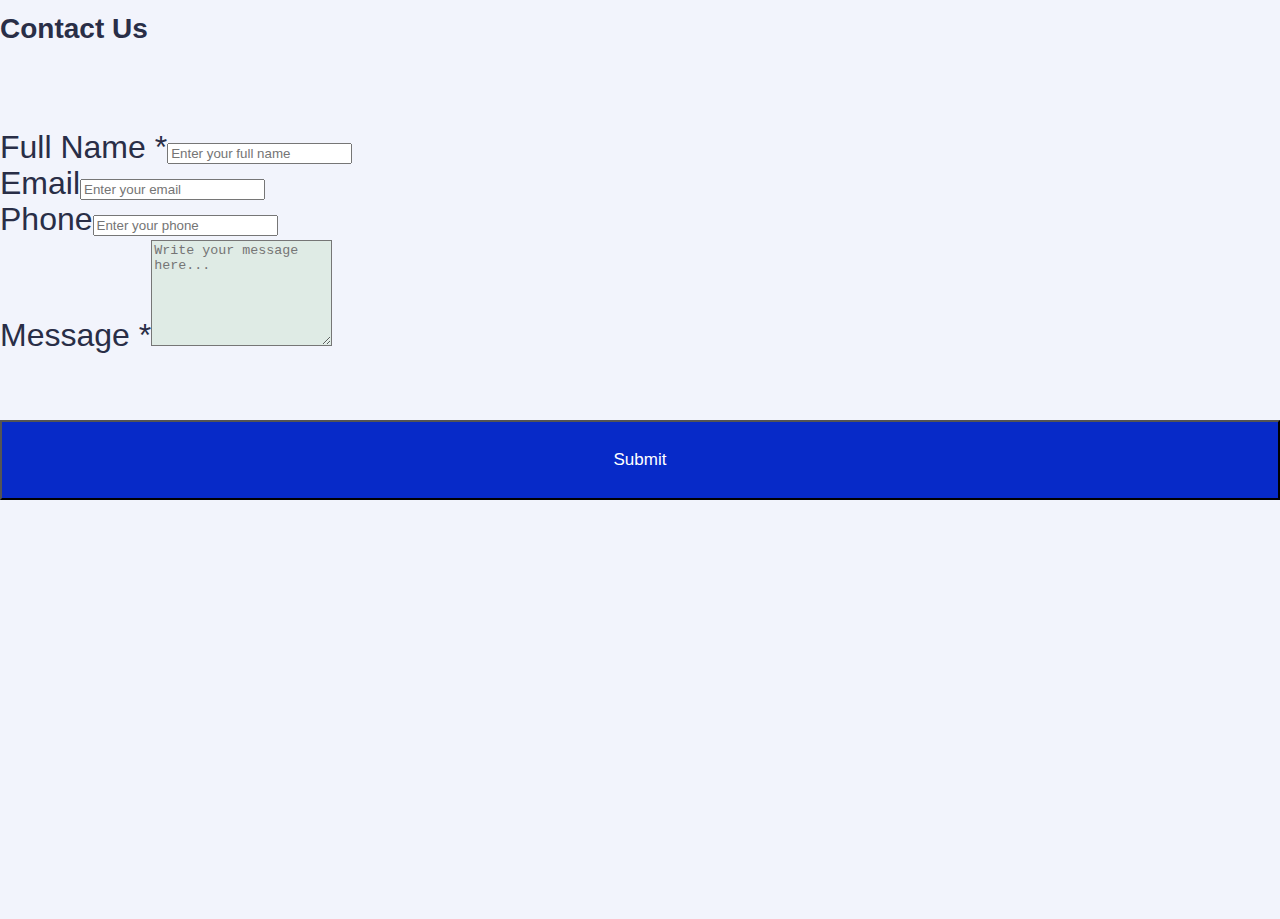
==== contact-us/contact-us.html @ e157e121 "Sep 20" ====
<!DOCTYPE html>
<html lang="en">
<head>
    <meta charset="UTF-8">
    <meta http-equiv="X-UA-Compatible" content="IE=edge">
    <meta name="viewport" content="width=device-width, initial-scale=1.0">
    <title>Contact Us</title>

<link rel="stylesheet" href="/contact-us/contact-us.css">

</head>
<body>
    


<div class="contact-us-section">
  <div class="contact-us container">
    <h1 class="contact-heading">Contact Us</h1>
    <div class="contact-us-form">
      <form
        id="email-form"
        name="email-form"
        data-name="Email Form"
        method="get"
        class="contact-form"
        aria-label="Email Form"
      >
        <div
          id="w-node-bfdda202-5d54-281b-d06a-d901a49bd6cb-de7c8cbd"
          class="contact-text-wrapper"
        >
          <label for="name" class="contact-title">Full Name *</label
          ><input
            type="text"
            class="contact-text-field w-input"
            maxlength="256"
            name="name"
            data-name="Name"
            placeholder="Enter your full name"
            id="fullname"
            required=""
          />
        </div>
        <div id="contact-us-email" class="contact-text-wrapper">
          <label for="name-2" class="contact-title">Email</label
          ><input
            type="email"
            class="contact-text-field w-input"
            maxlength="256"
            name="name-2"
            data-name="Name 2"
            placeholder="Enter your email"
            id="email"
          />
        </div>
        <div id="contact-us-phone" class="contact-text-wrapper">
          <label for="phone" class="contact-title">Phone</label
          ><input
            type="tel"
            class="contact-text-field w-input"
            maxlength="256"
            name="phone"
            data-name="Name 3"
            placeholder="Enter your phone"
            id="phone"
          />
        </div>
        <div id="contact-us-field">
          <label for="field" class="contact-title">Message *</label
          ><textarea
            placeholder="Write your message here..."
            maxlength="5000"
            id="field"
            name="field"
            required=""
            data-name="field"
            class="contact-text-field-area"
          ></textarea>
        </div>
        <input
          type="submit"
          value="Submit"
          data-wait="Please wait..."
          id="submit"
          class="contact-us-button-submit"
        />
      </form>
      <!-- <div
        class="contact-us-done"
        tabindex="-1"
        role="region"
        aria-label="Email Form success"
      >
        <div>Thank you! Your submission has been received!</div>
      </div>
      <div
        class="contact-us-fail"
        tabindex="-1"
        role="region"
        aria-label="Email Form failure"
      >
        <div>Oops! Something went wrong while submitting the form.</div> -->
      </div>
    </div>
  </div>
</div>

<script src="https://cdn.jsdelivr.net/npm/bootstrap@5.2.1/dist/js/bootstrap.bundle.min.js"></script>
</body>
</html>
---- contact-us/contact-us.css ----
html {
  height: 100%;
}

body {
  background-color: #f2f4fc;
  font-family: Roboto, sans-serif;
  color: #292e47;
  font-size: 14px;
  line-height: 20px;
  margin: 0;
  min-height: 100%;
}

nav {
  background-color: #f2f4fc;
}

.contact-form {
  margin: 93px 0px;
  line-height: 30px;
}
.contact-title {
  font-size: 2rem;
}

.contact-us-button-submit {
  color: white;
  padding: 15px 30px;
  background-color: #072ac8;
  font-size: 17px;
  height: 80px;
  width: 100%;
  margin-top: 5%;
}
.contact-text-field-area {
  height: 100px;
  background-color: rgb(59 155 26 / 10%);
}
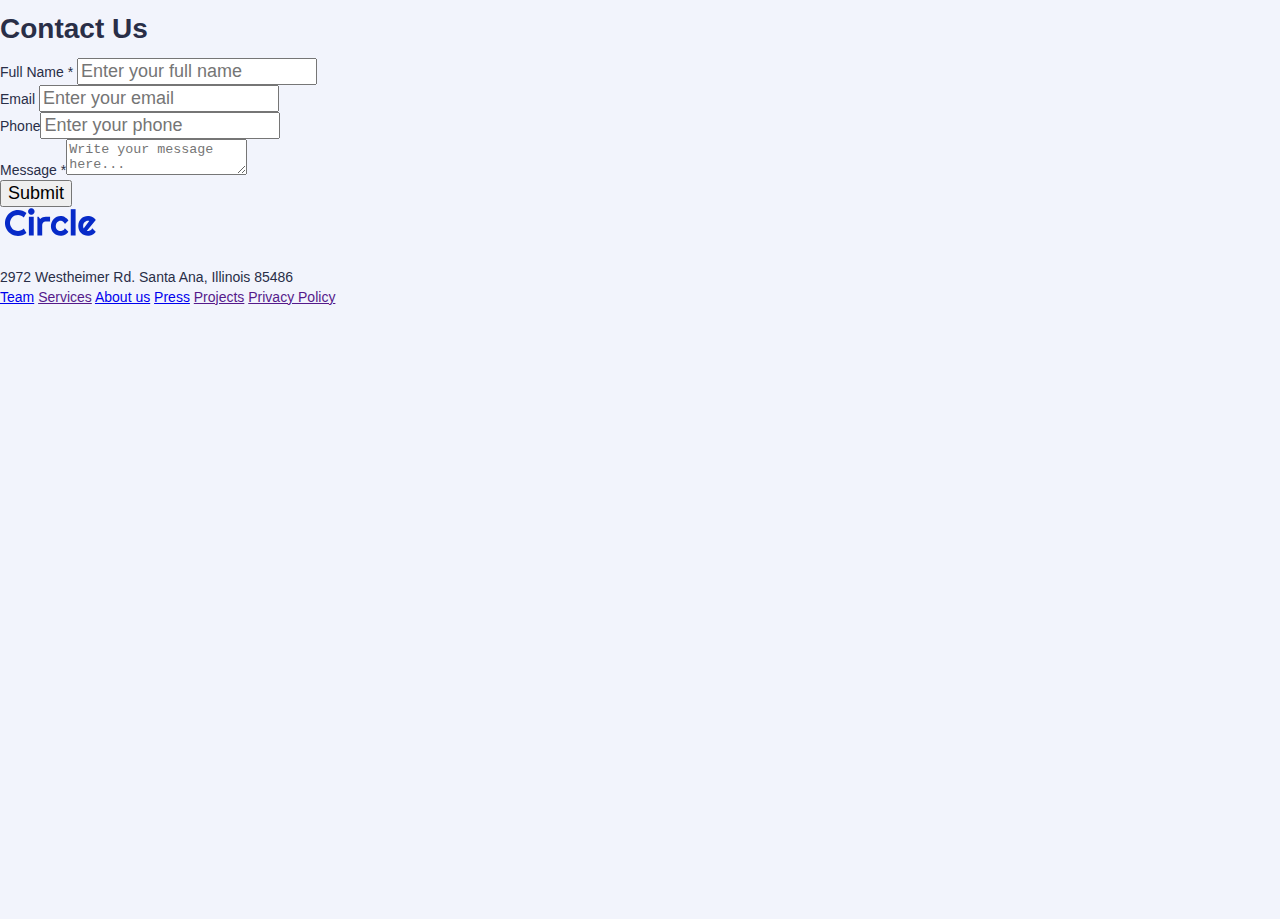
==== commit a460a717: "finished contact-us page" ====
--- a/contact-us/contact-us.html
+++ b/contact-us/contact-us.html
@@ -16,8 +16,8 @@
 
 
 <div class="contact-us-section">
-  <div class="contact-us container">
-    <h1 class="contact-heading">Contact Us</h1>
+  <div class="contact-us-container">
+    <h1 class="contact-us-heading">Contact Us</h1>
     <div class="contact-us-form">
       <form
         id="email-form"
@@ -27,39 +27,20 @@
         class="contact-form"
         aria-label="Email Form"
       >
-        <div
-          id="w-node-bfdda202-5d54-281b-d06a-d901a49bd6cb-de7c8cbd"
-          class="contact-text-wrapper"
-        >
+        <div id="w-node-bfdda202-5d54-281b-d06a-d901a49bd6cb-de7c8cbd" class="contact-text-wrapper">
           <label for="name" class="contact-title">Full Name *</label
-          ><input
-            type="text"
-            class="contact-text-field w-input"
-            maxlength="256"
-            name="name"
-            data-name="Name"
-            placeholder="Enter your full name"
-            id="fullname"
-            required=""
-          />
+          >
+          <input type="text" class="input-box" maxlength="256" name="name" data-name="Name" placeholder="Enter your full name" id="fullname" required=""/>
         </div>
         <div id="contact-us-email" class="contact-text-wrapper">
-          <label for="name-2" class="contact-title">Email</label
-          ><input
-            type="email"
-            class="contact-text-field w-input"
-            maxlength="256"
-            name="name-2"
-            data-name="Name 2"
-            placeholder="Enter your email"
-            id="email"
-          />
+          <label for="name-2" class="contact-title">Email</label>
+          <input type="email" class="input-box" maxlength="256" name="name-2" data-name="Name 2" placeholder="Enter your email" id="email"/>
         </div>
         <div id="contact-us-phone" class="contact-text-wrapper">
           <label for="phone" class="contact-title">Phone</label
           ><input
             type="tel"
-            class="contact-text-field w-input"
+            class="input-box"
             maxlength="256"
             name="phone"
             data-name="Name 3"
@@ -107,6 +88,27 @@
   </div>
 </div>
 
+
+<!-- FOOTER -->
+
+<div class="footer">
+  <div class="footer-container">
+      <div class="footer-content">
+          <div class="footer-logo"></div>
+          <div class="footer-content-address">2972 Westheimer Rd. Santa Ana, Illinois 85486</div>
+      </div>
+      <div class="footer-link-section">
+          <a href="#" class="footer-link">Team</a>
+          <a href="" class="footer-link">Services</a>
+          <a href="#" class="footer-link">About us</a>
+          <a href="#" class="footer-link">Press</a>
+          <a href="" class="footer-link">Projects</a>
+          <a href="" class="footer-link">Privacy Policy</a>
+      </div>
+  </div>
+  
+  </div>
+
 <script src="https://cdn.jsdelivr.net/npm/bootstrap@5.2.1/dist/js/bootstrap.bundle.min.js"></script>
 </body>
 </html>
--- a/contact-us/contact-us.css
+++ b/contact-us/contact-us.css
@@ -16,24 +16,114 @@
   background-color: #f2f4fc;
 }
 
-.contact-form {
-  margin: 93px 0px;
-  line-height: 30px;
-}
-.contact-title {
-  font-size: 2rem;
+input {
+  font-size: 18px;
 }
 
-.contact-us-button-submit {
-  color: white;
-  padding: 15px 30px;
-  background-color: #072ac8;
-  font-size: 17px;
-  height: 80px;
-  width: 100%;
-  margin-top: 5%;
+.footer-logo {
+  width: 100px;
+  height: 30px;
+  margin-bottom: 30px;
+  background-image: url("/project-assets/logos/circle.svg");
+  background-position: 50% 50%;
+  background-size: contain;
+  background-repeat: no-repeat;
 }
-.contact-text-field-area {
-  height: 100px;
-  background-color: rgb(59 155 26 / 10%);
+
+@media (max-width: 768px) {
+  body {
+    font-size: 20px;
+  }
+  .contact-us-section {
+    margin-bottom: 40px;
+    font-size: 20px;
+    font-weight: bold;
+    margin: 0.67em 0;
+  }
+
+  .contact-us-container {
+    margin-top: 0px;
+    padding: 0px 30px;
+  }
+  .contact-us-heading {
+    display: block;
+    font-size: 2em;
+    margin-block-start: 0.67em;
+    margin-block-end: 0.67em;
+    margin-inline-start: 0px;
+    margin-inline-end: 0px;
+    font-weight: bold;
+  }
+
+  .contact-form {
+    display: grid;
+    grid-template-columns: 1fr;
+    grid-template-rows: repeat(3, 1fr);
+    grid-column-gap: 0px;
+    grid-row-gap: 0px;
+    gap: 18px;
+    margin-top: 80px;
+  }
+  .contact-title {
+    margin-bottom: 10px;
+    color: #6b708d;
+    font-size: 20px;
+    font-weight: 400;
+  }
+
+  .contact-text-wrapper {
+    display: flex;
+    flex-direction: column;
+  }
+
+  .input-box {
+    height: 70px;
+    padding-left: 20px;
+    border: 1px none #000;
+    background-color: rgba(107, 112, 141, 0.1);
+  }
+
+  .contact-us-button-submit {
+    color: white;
+    padding: 15px 30px;
+    background-color: #072ac8;
+    font-size: 17px;
+    height: 80px;
+    width: 100%;
+    margin-top: 5%;
+  }
+
+  .contact-text-field-area {
+    width: 96%;
+    height: 200px;
+    padding-left: 20px;
+    border: 1px none #000;
+    background-color: rgba(107, 112, 141, 0.1);
+    padding: 8px 12px;
+    overflow: auto;
+    font: caption;
+    font-size: 18px;
+  }
+
+  /* FOOTER */
+
+  .footer {
+    margin-top: 50px;
+  }
+
+  .footer-container {
+    display: flex;
+    align-items: center;
+    flex-direction: column;
+  }
+
+  .footer-content {
+    align-items: center;
+    margin-bottom: 30px;
+  }
+
+  .footer-content-address {
+    color: #6b708d;
+    width: 248px;
+  }
 }
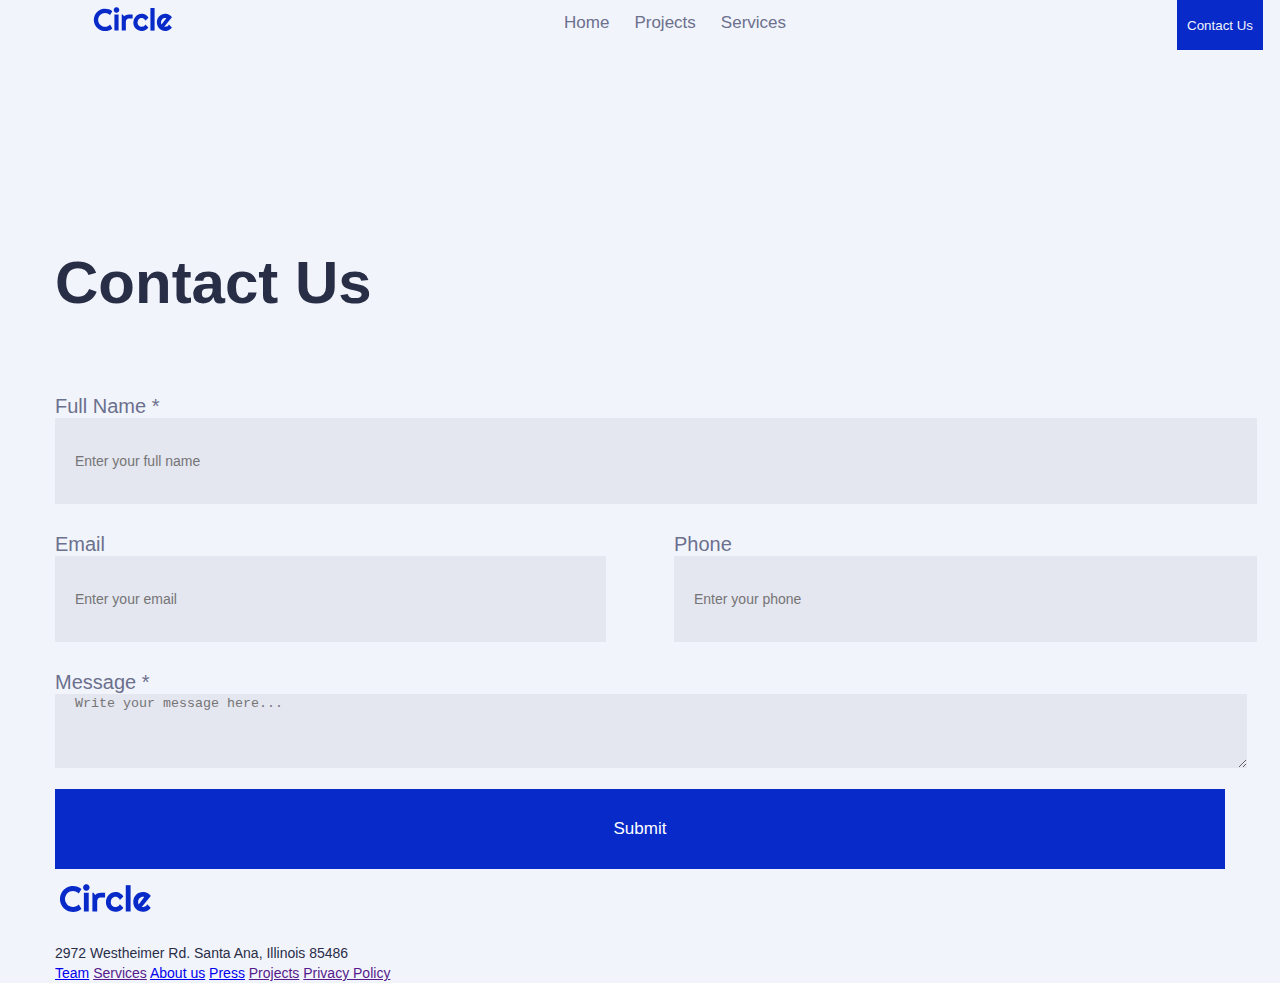
==== commit 2ebfede7: "sep 21" ====
--- a/contact-us/contact-us.html
+++ b/contact-us/contact-us.html
@@ -14,7 +14,34 @@
 <body>
     
 
+  <!-- NAV -->
+   <div class="nav">
+    <input type="checkbox" id="nav-check">
+    <div class="nav-header">
+      <div class="nav-title">
+      </div>
+    </div>
+    <div class="nav-btn">
+      <label for="nav-check">
+        <span></span>
+        <span></span>
+        <span></span>
+      </label>
+    </div>
+    
+    <div class="nav-links">
+        <a href="/" class="nav-bar-link">Home</a>
+        <a href="#" class="nav-bar-link">Projects</a>
+        <a href="#" class="nav-bar-link">Services</a>
+</div>
+<button type="submit" id="contactus-button">
+    <a href="/contact-us/contact-us.html" class="navbar-contactus">Contact Us</a>
+    </button>
 
+  </div> 
+
+
+<!-- CONTACT US -->
 <div class="contact-us-section">
   <div class="contact-us-container">
     <h1 class="contact-us-heading">Contact Us</h1>
@@ -27,11 +54,12 @@
         class="contact-form"
         aria-label="Email Form"
       >
-        <div id="w-node-bfdda202-5d54-281b-d06a-d901a49bd6cb-de7c8cbd" class="contact-text-wrapper">
+        <div id="contact-us-fullname" class="contact-text-wrapper">
           <label for="name" class="contact-title">Full Name *</label
           >
           <input type="text" class="input-box" maxlength="256" name="name" data-name="Name" placeholder="Enter your full name" id="fullname" required=""/>
         </div>
+        
         <div id="contact-us-email" class="contact-text-wrapper">
           <label for="name-2" class="contact-title">Email</label>
           <input type="email" class="input-box" maxlength="256" name="name-2" data-name="Name 2" placeholder="Enter your email" id="email"/>
--- a/contact-us/contact-us.css
+++ b/contact-us/contact-us.css
@@ -1,3 +1,23 @@
+:root {
+  --primary: #072ac8;
+  --primaryLight: #f2f4fc;
+  --primaryLighter: #d1edff;
+  --primaryThird: #0082f3;
+  --secondaryLight: #fce300;
+  --secondaryDark: #ffc600;
+  --neutralLight: #f4f6fc;
+  --neutralMedium: #6b708d;
+  --neutralDark: #292e47;
+  --wrong: #b33a3a;
+  --right: #28a428;
+  --white: #fff;
+  --black: #000;
+  --diameter: 25vw;
+  --circular-line-width: 2px;
+  --background: #000;
+  --line-color: #ff0055;
+}
+
 html {
   height: 100%;
 }
@@ -10,16 +30,208 @@
   line-height: 20px;
   margin: 0;
   min-height: 100%;
-}
-
-nav {
+  margin-top: 0px;
+  padding: 0px 55px;
+}
+
+.nav {
+  height: 50px;
+  width: 100%;
   background-color: #f2f4fc;
+  position: relative;
+  display: flex;
+  justify-content: space-between;
+  margin-left: 38px;
+}
+
+.nav > .nav-header {
+  display: inline;
+}
+
+.nav > .nav-header > .nav-title {
+  display: inline-block;
+  font-size: 22px;
+  color: #fff;
+  padding: 10px 10px 10px 10px;
+}
+
+.nav > .nav-btn {
+  display: none;
+}
+
+.nav > .nav-links {
+  display: inline;
+  float: right;
+  font-size: 18px;
+}
+
+.nav > .nav-links > a {
+  display: inline-block;
+  padding: 13px 10px 13px 10px;
+  text-decoration: none;
+}
+
+.nav > .nav-links > a:hover {
+  background-color: rgba(0, 0, 0, 0.3);
+}
+
+.nav > #nav-check {
+  display: none;
+}
+
+.nav-title {
+  width: 60px;
+  height: 18px;
+  background-image: url("/project-assets/logos/circle.svg");
+  background-position: 50% 50%;
+  background-size: contain;
+  background-repeat: no-repeat;
+}
+
+.navbar {
+  justify-content: space-between;
+  align-items: center;
+  color: #f2f4fc;
+  max-width: 1100px;
+  margin-left: auto;
+  margin-right: auto;
+  display: flex;
+}
+
+.nav-bar-link {
+  position: relative;
+  display: inline-block;
+  vertical-align: top;
+  text-decoration: none;
+  padding: 20px;
+  text-align: left;
+  margin-left: auto;
+  margin-right: auto;
+  font-family: Roboto, sans-serif;
+  color: #6b708d;
+  font-size: 17px;
+  font-weight: 500;
+}
+
+.navbar-menu {
+  display: flex;
+  margin-left: 10px;
+  gap: 56px;
+}
+
+.navbar-contactus {
+  color: #f2f4fc;
+  text-decoration: none;
+}
+
+#contactus-button {
+  background-color: var(--primary);
+  padding: 10px;
+  border-style: none;
 }
 
 input {
-  font-size: 18px;
-}
-
+  display: block;
+  width: 100%;
+  height: 38px;
+  padding: 8px 12px;
+  margin-bottom: 14px;
+  font-size: 14px;
+  line-height: 1.42857143;
+  color: #333333;
+  vertical-align: middle;
+  background-color: #ffffff;
+  border: 1px solid #cccccc;
+}
+
+.contact-us-container {
+  margin-top: 200px;
+}
+.contact-us-heading {
+  margin-top: 0px;
+  margin-bottom: 80px;
+  font-size: 60px;
+  line-height: 110%;
+}
+.contact-form {
+  display: grid;
+  grid-auto-columns: 1fr;
+  grid-column-gap: 16px;
+  grid-row-gap: 16px;
+  grid-template-columns: 1fr 1fr 1fr 1fr 1fr 1fr;
+  grid-template-rows: auto auto auto auto auto auto;
+}
+
+.contact-title {
+  margin-bottom: 10px;
+  color: #6b708d;
+  font-size: 20px;
+  font-weight: 400;
+}
+
+.contact-text-field-area,
+.input-box {
+  width: 100%;
+  height: 70px;
+  padding-left: 20px;
+  border: 1px none #000;
+  background-color: rgba(107, 112, 141, 0.1);
+}
+
+#contact-us-fullname {
+  grid-row-start: span 1;
+  -ms-grid-row-span: 1;
+  grid-row-end: span 1;
+  grid-column-start: span 6;
+  -ms-grid-column-span: 6;
+  grid-column-end: span 6;
+}
+
+#contact-us-email {
+  grid-row-start: span 1;
+  -ms-grid-row-span: 1;
+  grid-row-end: span 1;
+  grid-column-start: span 3;
+  -ms-grid-column-span: 3;
+  grid-column-end: span 3;
+  width: 90%;
+}
+
+#contact-us-phone {
+  grid-row-start: span 1;
+  grid-row-end: span 1;
+  grid-column-start: span 3;
+  -ms-grid-column-span: 3;
+  grid-column-end: span 3;
+  margin-left: 26px;
+}
+
+#contact-us-field {
+  grid-row-start: span 3;
+  -ms-grid-row-span: 3;
+  grid-row-end: span 3;
+  grid-column-start: span 6;
+  -ms-grid-column-span: 6;
+  grid-column-end: span 6;
+}
+
+#submit {
+  grid-row-start: span 3;
+  grid-row-end: span 3;
+  grid-column-start: span 6;
+  grid-column-end: span 6;
+  height: 80px;
+  padding: 15px 30px;
+  background-color: #072ac8;
+  font-size: 17px;
+  display: inline-block;
+  color: white;
+  border: 0;
+  line-height: inherit;
+  text-decoration: none;
+  cursor: pointer;
+  border-radius: 0;
+}
 .footer-logo {
   width: 100px;
   height: 30px;
@@ -34,7 +246,57 @@
   body {
     font-size: 20px;
   }
-  .contact-us-section {
+
+  .nav > .nav-btn {
+    display: inline-block;
+    position: absolute;
+    right: 0px;
+    top: 0px;
+  }
+  .nav > .nav-btn > label {
+    display: inline-block;
+    width: 50px;
+    height: 50px;
+    padding: 13px;
+  }
+  .nav > .nav-btn > label:hover,
+  .nav #nav-check:checked ~ .nav-btn > label {
+    background-color: rgba(0, 0, 0, 0.3);
+  }
+  .nav > .nav-btn > label > span {
+    display: block;
+    width: 25px;
+    height: 10px;
+    border-top: 2px solid var(--neutralMedium);
+  }
+  .nav > .nav-links {
+    position: absolute;
+    display: block;
+    width: 100%;
+    background-color: var(--primary);
+    height: 0px;
+    transition: all 0.3s ease-in;
+    overflow-y: hidden;
+    top: 50px;
+    left: 0px;
+  }
+  .nav > .nav-links > a {
+    display: block;
+    width: 100%;
+    color: white;
+  }
+  .nav > #nav-check:not(:checked) ~ .nav-links {
+    height: 0px;
+  }
+  .nav > #nav-check:checked ~ .nav-links {
+    height: calc(21vh - 50px);
+    overflow-y: auto;
+  }
+
+  button {
+    display: none;
+  }
+  */ .contact-us-section {
     margin-bottom: 40px;
     font-size: 20px;
     font-weight: bold;
@@ -63,6 +325,7 @@
     grid-row-gap: 0px;
     gap: 18px;
     margin-top: 80px;
+    grid-auto-columns: auto;
   }
   .contact-title {
     margin-bottom: 10px;
@@ -75,12 +338,33 @@
     display: flex;
     flex-direction: column;
   }
-
-  .input-box {
-    height: 70px;
-    padding-left: 20px;
-    border: 1px none #000;
-    background-color: rgba(107, 112, 141, 0.1);
+  #contact-us-fullname {
+    grid-row-start: auto;
+    grid-row-end: auto;
+    grid-column-start: auto;
+    /* grid-column-end: auto; */
+  }
+
+  #contact-us-email {
+    grid-row-start: auto;
+    grid-row-end: auto;
+    grid-column-start: auto;
+    grid-column-end: auto;
+    width: auto;
+  }
+
+  #contact-us-phone {
+    grid-row-start: auto;
+    grid-row-end: auto;
+    grid-column-start: auto;
+    grid-column-end: auto;
+    width: auto;
+    margin-left: 0;
+  }
+  #contact-us-field {
+    grid-row-start: auto;
+    grid-row-end: auto;
+    grid-column-start: auto;
   }
 
   .contact-us-button-submit {
@@ -94,7 +378,7 @@
   }
 
   .contact-text-field-area {
-    width: 96%;
+    width: 100%;
     height: 200px;
     padding-left: 20px;
     border: 1px none #000;
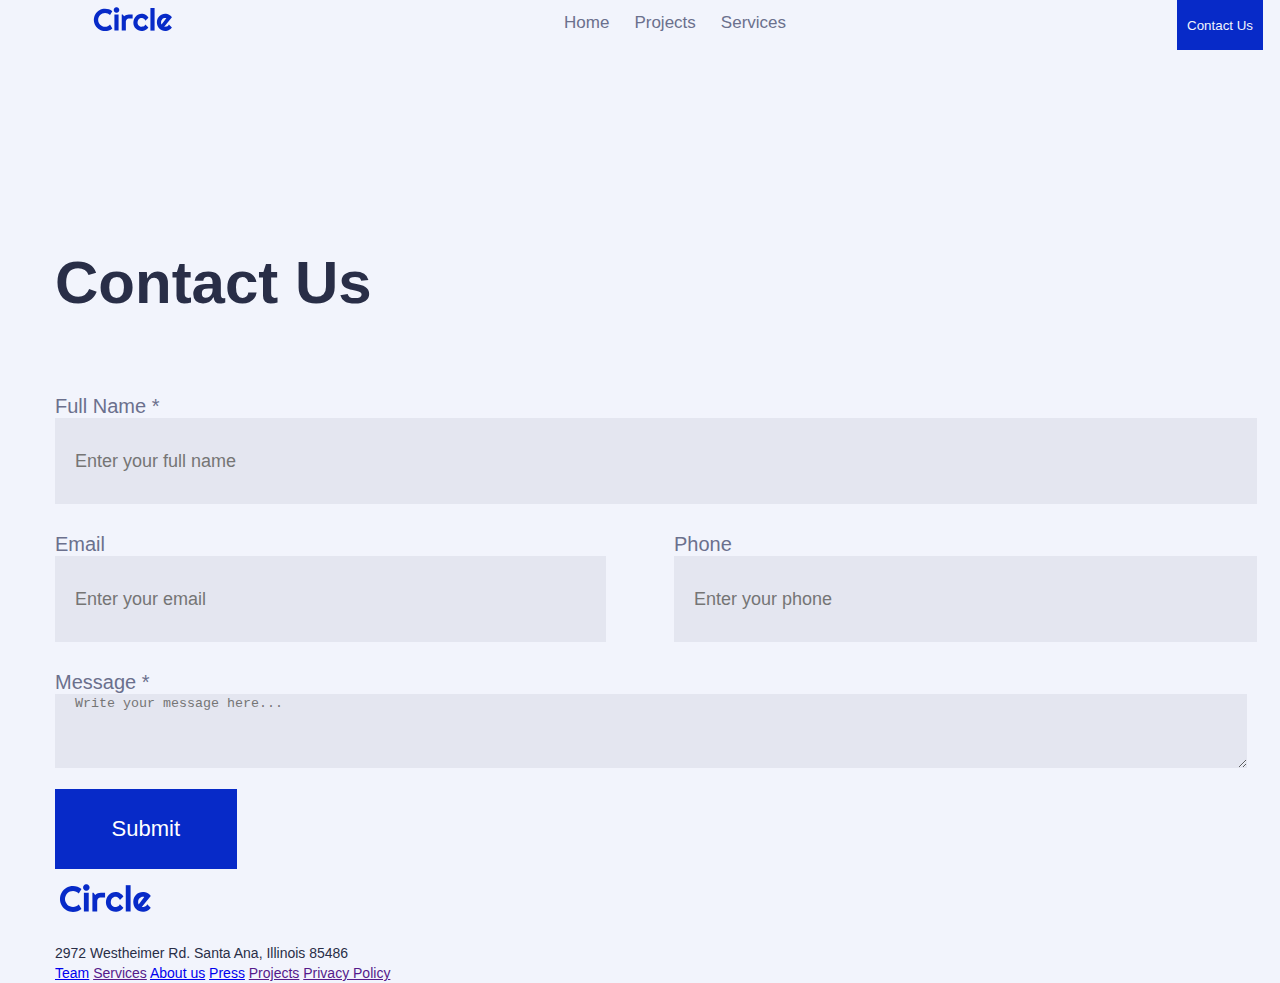
==== commit f1a52355: "sep 21" ====
--- a/contact-us/contact-us.html
+++ b/contact-us/contact-us.html
@@ -57,7 +57,7 @@
         <div id="contact-us-fullname" class="contact-text-wrapper">
           <label for="name" class="contact-title">Full Name *</label
           >
-          <input type="text" class="input-box" maxlength="256" name="name" data-name="Name" placeholder="Enter your full name" id="fullname" required=""/>
+          <input type="text" class="input-box" maxlength="256" name="name" data-name="Name" placeholder="Enter your full name" id="name" required=""/>
         </div>
         
         <div id="contact-us-email" class="contact-text-wrapper">
@@ -81,8 +81,8 @@
           ><textarea
             placeholder="Write your message here..."
             maxlength="5000"
-            id="field"
-            name="field"
+            id="message"
+            name="message"
             required=""
             data-name="field"
             class="contact-text-field-area"
@@ -137,6 +137,6 @@
   
   </div>
 
-<script src="https://cdn.jsdelivr.net/npm/bootstrap@5.2.1/dist/js/bootstrap.bundle.min.js"></script>
+<script src="/contact-us/contact-us.js"></script>
 </body>
 </html>
--- a/contact-us/contact-us.css
+++ b/contact-us/contact-us.css
@@ -136,7 +136,7 @@
   height: 38px;
   padding: 8px 12px;
   margin-bottom: 14px;
-  font-size: 14px;
+  font-size: 18px;
   line-height: 1.42857143;
   color: #333333;
   vertical-align: middle;
@@ -208,22 +208,16 @@
 
 #contact-us-field {
   grid-row-start: span 3;
-  -ms-grid-row-span: 3;
-  grid-row-end: span 3;
-  grid-column-start: span 6;
-  -ms-grid-column-span: 6;
-  grid-column-end: span 6;
-}
-
-#submit {
-  grid-row-start: span 3;
   grid-row-end: span 3;
   grid-column-start: span 6;
   grid-column-end: span 6;
+}
+
+#submit {
   height: 80px;
   padding: 15px 30px;
   background-color: #072ac8;
-  font-size: 17px;
+  font-size: 22px;
   display: inline-block;
   color: white;
   border: 0;
@@ -318,14 +312,9 @@
   }
 
   .contact-form {
-    display: grid;
-    grid-template-columns: 1fr;
-    grid-template-rows: repeat(3, 1fr);
-    grid-column-gap: 0px;
-    grid-row-gap: 0px;
+    display: flex;
     gap: 18px;
-    margin-top: 80px;
-    grid-auto-columns: auto;
+    flex-direction: column;
   }
   .contact-title {
     margin-bottom: 10px;
